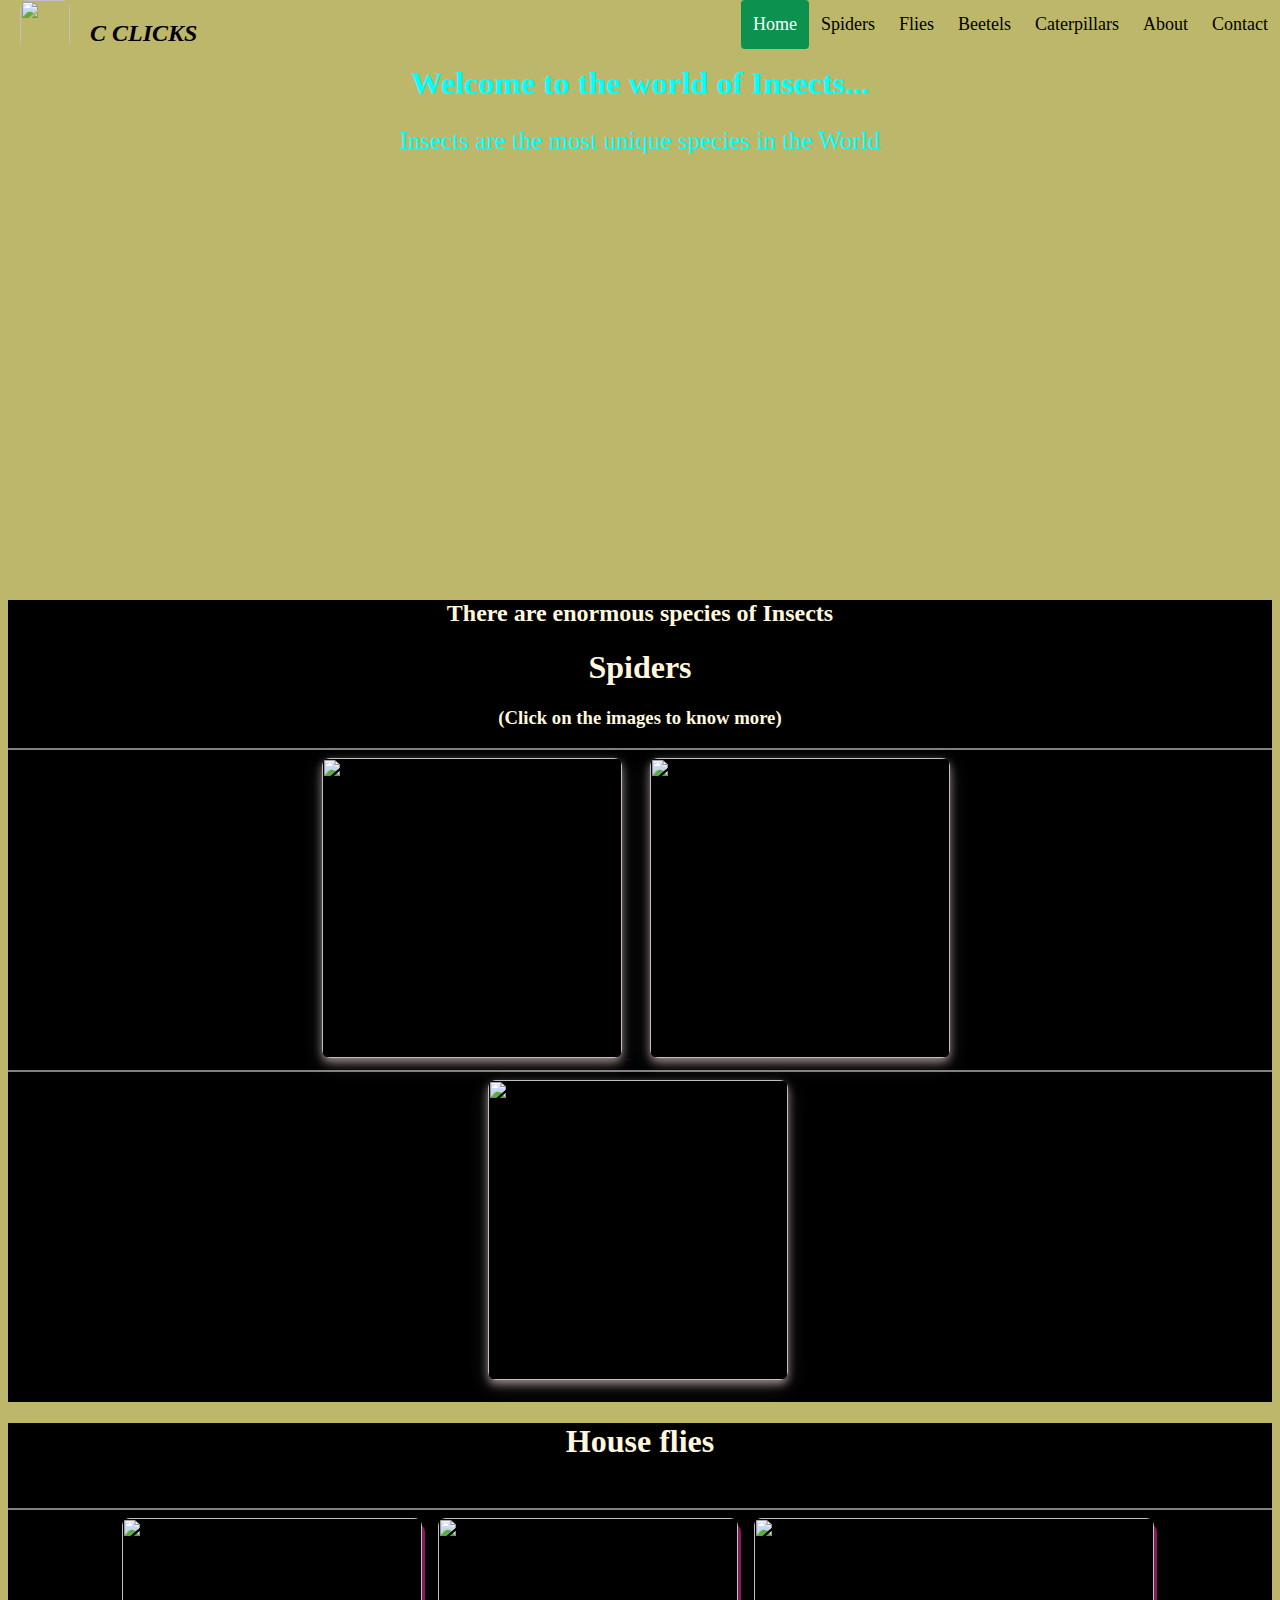
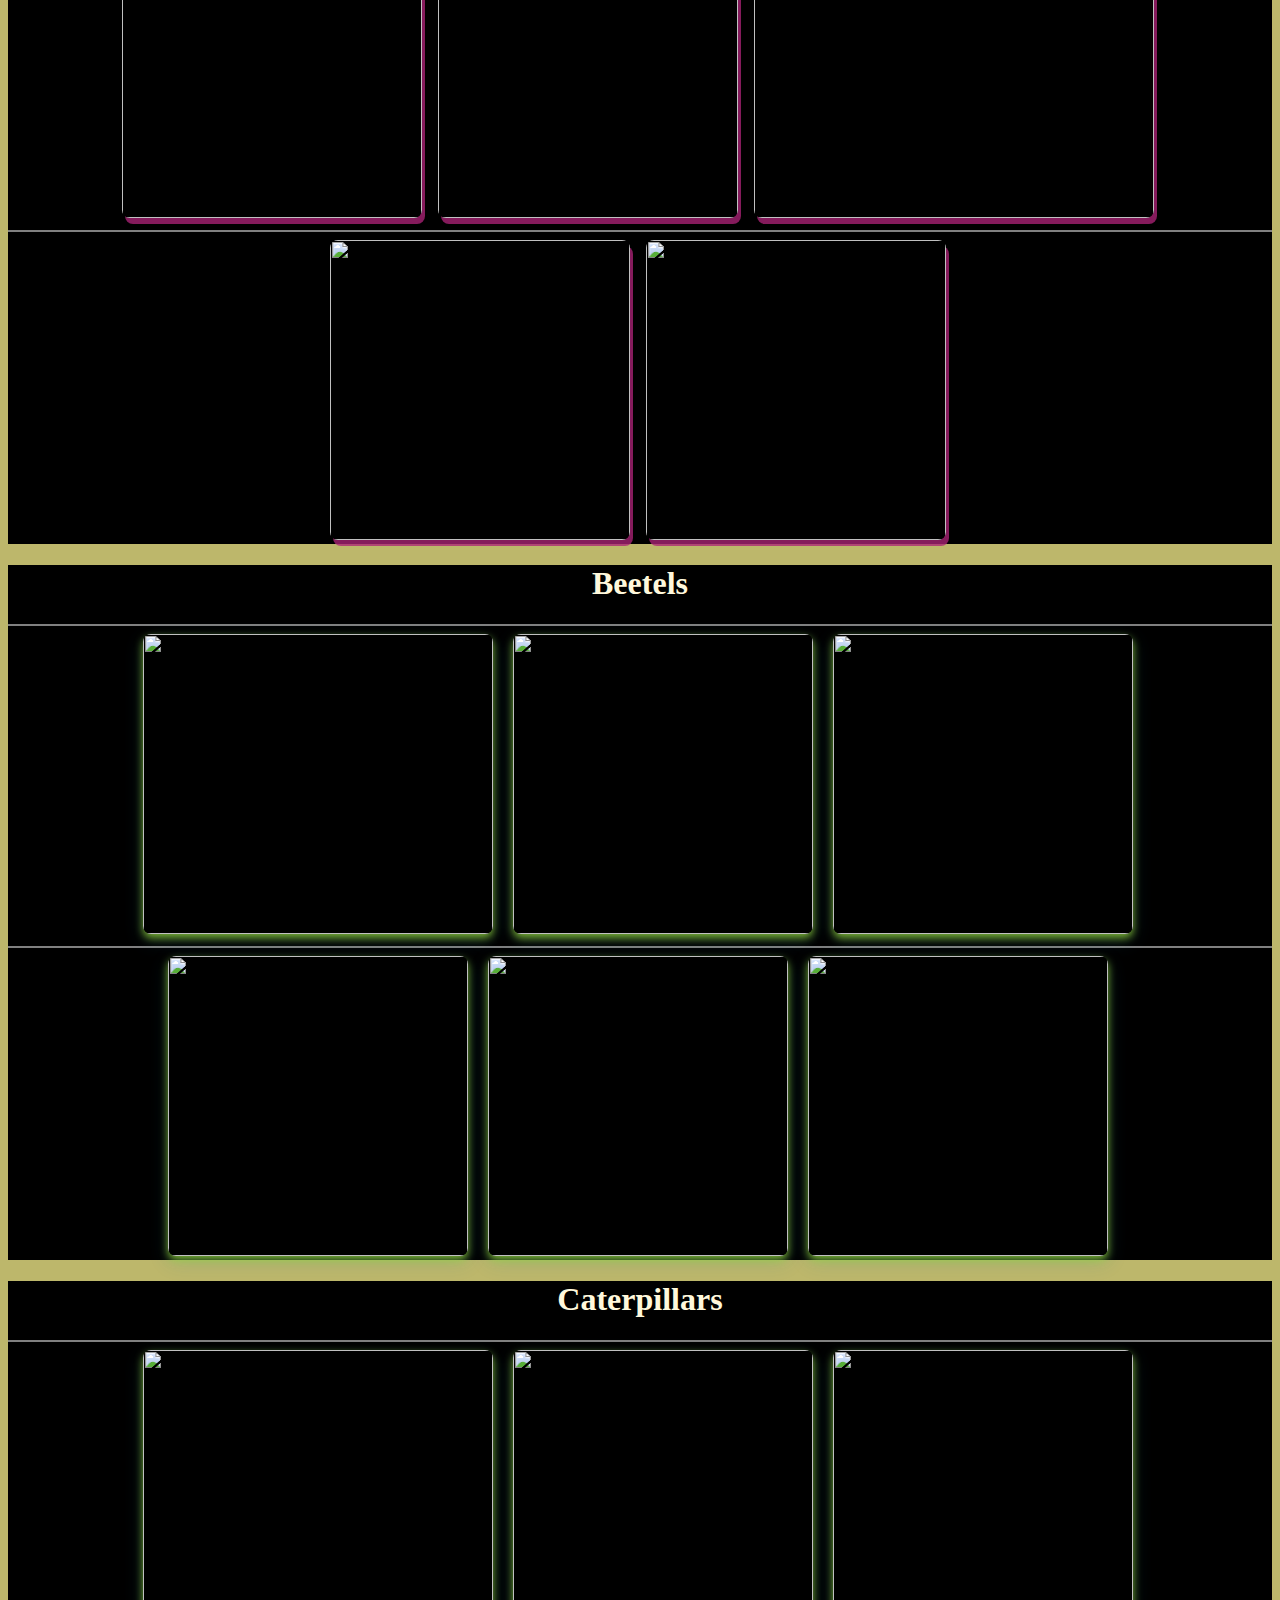
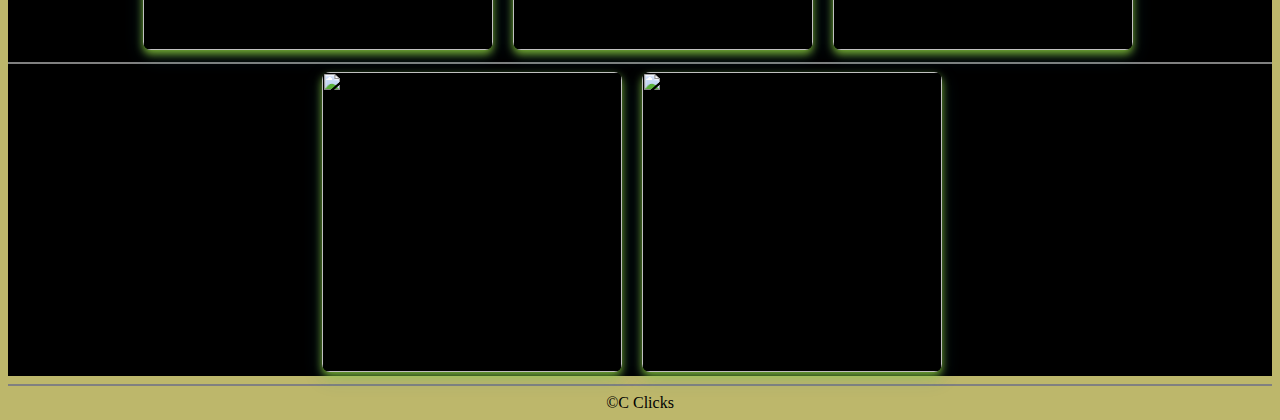
==== index.html @ 913a1bc4 "Create index.html" ====
<html>

<head>
    <title>
        Insectaa
    </title>
     <link rel="stylesheet" type="text/css" href="index.css">
</head>

<body>
    <div class="header">
        <img src="images/camera-solid.svg" height="50px" width="50px">
        <h2><i>C CLICKS</i></h2>
        <a href="Contact.html" target="_blank">Contact</a>
        <a href="About.html" target="_blank">About</a>
        <a href="#part5">Caterpillars</a>
        <a href="#part4">Beetels</a>
        <a href="#part3">Flies</a>
        <a href="#part2">Spiders</a>
        <a class="active">Home</a>
    </div>
    <br><br>
    <div class="top">
        <h1>Welcome to the world of Insects...</h1>
        <p>
            Insects are the most unique species in the World<br>
            <br><br><br><br><br><br><br><br><br><br><br><br><br><br><br>
        </p>
    </div>
    <div class="part2" id="part2">
        <h2>There are enormous species of Insects</h2>
        <h1>Spiders</h1>
        <h3>(Click on the images to know more)</h3>
        <hr>
        <a href="https://en.wikipedia.org/wiki/Black_house_spider"><img src="insecta/20200906_142900.jpg" width="300px"
                height="300px">&nbsp;&nbsp;</a>&nbsp;&nbsp;&nbsp;&nbsp;
        <img src="insecta/20200906_143006.jpg" width="300px" height="300px">&nbsp;&nbsp;
        <hr>
        <img src="insecta/20210808_092916_resized.jpg" width="300px" height="300px">&nbsp;
        <br><br>
    </div>
    <div class="part3" id="part3">
        <h1>House flies</h1><br>
        <hr>
        <img src="insecta/IMG-20200811-WA0043.jpg" width="300px" height="300px">&nbsp;&nbsp;&nbsp;
        <img src="insecta/IMG-20200812-WA0018.jpg" width="300px" height="300px">&nbsp;&nbsp;&nbsp;
        <img src="insecta/IMG_20210822_152757.jpg" width="400px" height="300px">&nbsp;
        <hr>
        <img src="insecta/IMG-20200826-WA0042.jpg" width="300px" height="300px">&nbsp;&nbsp;&nbsp;
        <img src="insecta/IMG-20200907-WA0010.jpg" width="300px" height="300px">&nbsp;


    </div>
    <div class="part4" id="part4">
        <h1>Beetels</h1>
        <hr>
        <img src="insecta/20211009_172209.jpg" width="350px" height="300px">&nbsp;&nbsp;&nbsp;&nbsp;
        <img src="insecta/20210906_083358.jpg" width="300px" height="300px">&nbsp;&nbsp;&nbsp;&nbsp;
        <img src="insecta/20210606_230746.jpg" width="300px" height="300px">&nbsp;
        <hr>
        <img src="insecta/20210606_230119.jpg" width="300px" height="300px">&nbsp;&nbsp;&nbsp;&nbsp;
        <img src="insecta/20201119_110606.jpg" width="300px" height="300px">&nbsp;&nbsp;&nbsp;&nbsp;
        <img src="insecta/IMG-20200905-WA0121.jpg" width="300px" height="300px">&nbsp;
    </div>
    </div>
    <div class="part5" id="part5">
        <h1>Caterpillars</h1>
        <hr>
        <img src="insecta/20200908_211403.jpg" width="350px" height="300px">&nbsp;&nbsp;&nbsp;&nbsp;
        <img src="insecta/20200921_215337.jpg" width="300px" height="300px">&nbsp;&nbsp;&nbsp;&nbsp;
        <img src="insecta/20201202_081031.jpg" width="300px" height="300px">&nbsp;
        <hr>
        <img src="insecta/20210902_071200.jpg" width="300px" height="300px">&nbsp;&nbsp;&nbsp;&nbsp;
        <img src="insecta/20210809_074008.jpg" width="300px" height="300px">&nbsp;&nbsp;&nbsp;&nbsp;
    </div>
<hr>
&copy;C Clicks
</body>

</html>
---- index.css ----
.top {
            background-image: url(images/nature-backgrounds.jpg);
            background-repeat: no-repeat;
            background-size: 100%;
            color: aqua;
            animation-name: example;
            animation-duration: 8s;
        }

        html {
            scroll-behavior: smooth;
        }

        @keyframes example {
            from {
                opacity: 0.4;
            }

            to {
                opacity: 1.0;
            }
        }

        .part3,
        .part4,
        .part2,
        .part5 {
            background-color: black;
            color: cornsilk;
            margin-top: 0%;
        }

        .part4 img {
            transition: height 1s, width 1s;
            box-shadow: 0 4px 8px 0 rgba(149, 218, 60, 0.8), 0 6px 20px 0 rgba(30, 127, 172, 0.19);
        }

        .part2 img {
            box-shadow: 0 4px 8px 0 rgba(184, 160, 160, 0.8), 0 6px 20px 0 rgba(219, 210, 210, 0.19);
            transition: height 1s, width 1s;
        }

        .part3 img {
            transition: height 1s, width 1s;
            box-shadow: 3px 6px rgba(172, 35, 119, 0.774);
        }

        .part5 img {
            transition: height 1s, width 1s;
            box-shadow: 0 4px 8px 0 rgba(149, 218, 60, 0.8), 0 6px 20px 0 rgba(30, 127, 172, 0.19);
        }

        .part2 img:hover {
            width: 400px;
            height: 400px;
        }

        .part3 img:hover {
            width: 400px;
            height: 400px;
        }

        .part4 img:hover {
            width: 400px;
            height: 400px;
        }

        .part5 img:hover {
            width: 300px;
            height: 400px;
        }

        body {
            text-align: center;
            background-color: darkkhaki;
        }

        p {
            font-size: 25px;
        }

        .header {
            overflow: hidden;
            background-color:darkkhaki;
            position: fixed;
            top: 0;
            left: 0;
            width: 100%;
        }

        hr {
            border-style: double;
        }

        .header a {
            float: right;
            color: black;
            text-align: center;
            padding: 12px;
            text-decoration: none;
            font-size: 18px;
            line-height: 25px;
            border-radius: 4px;
        }

        .header a:hover {
            background-color: cadetblue;
            color: black;
        }

        .header a.active {
            background-color: rgb(12, 145, 78);
            color: white;
        }

        .header img {
            float: left;
            position: absolute;
            left: 20px;
        }

        .header h2 {
            float: left;
            position: absolute;
            left: 90px;
            top: 0px;
        }

        img {
            border-radius: 8px;
        }
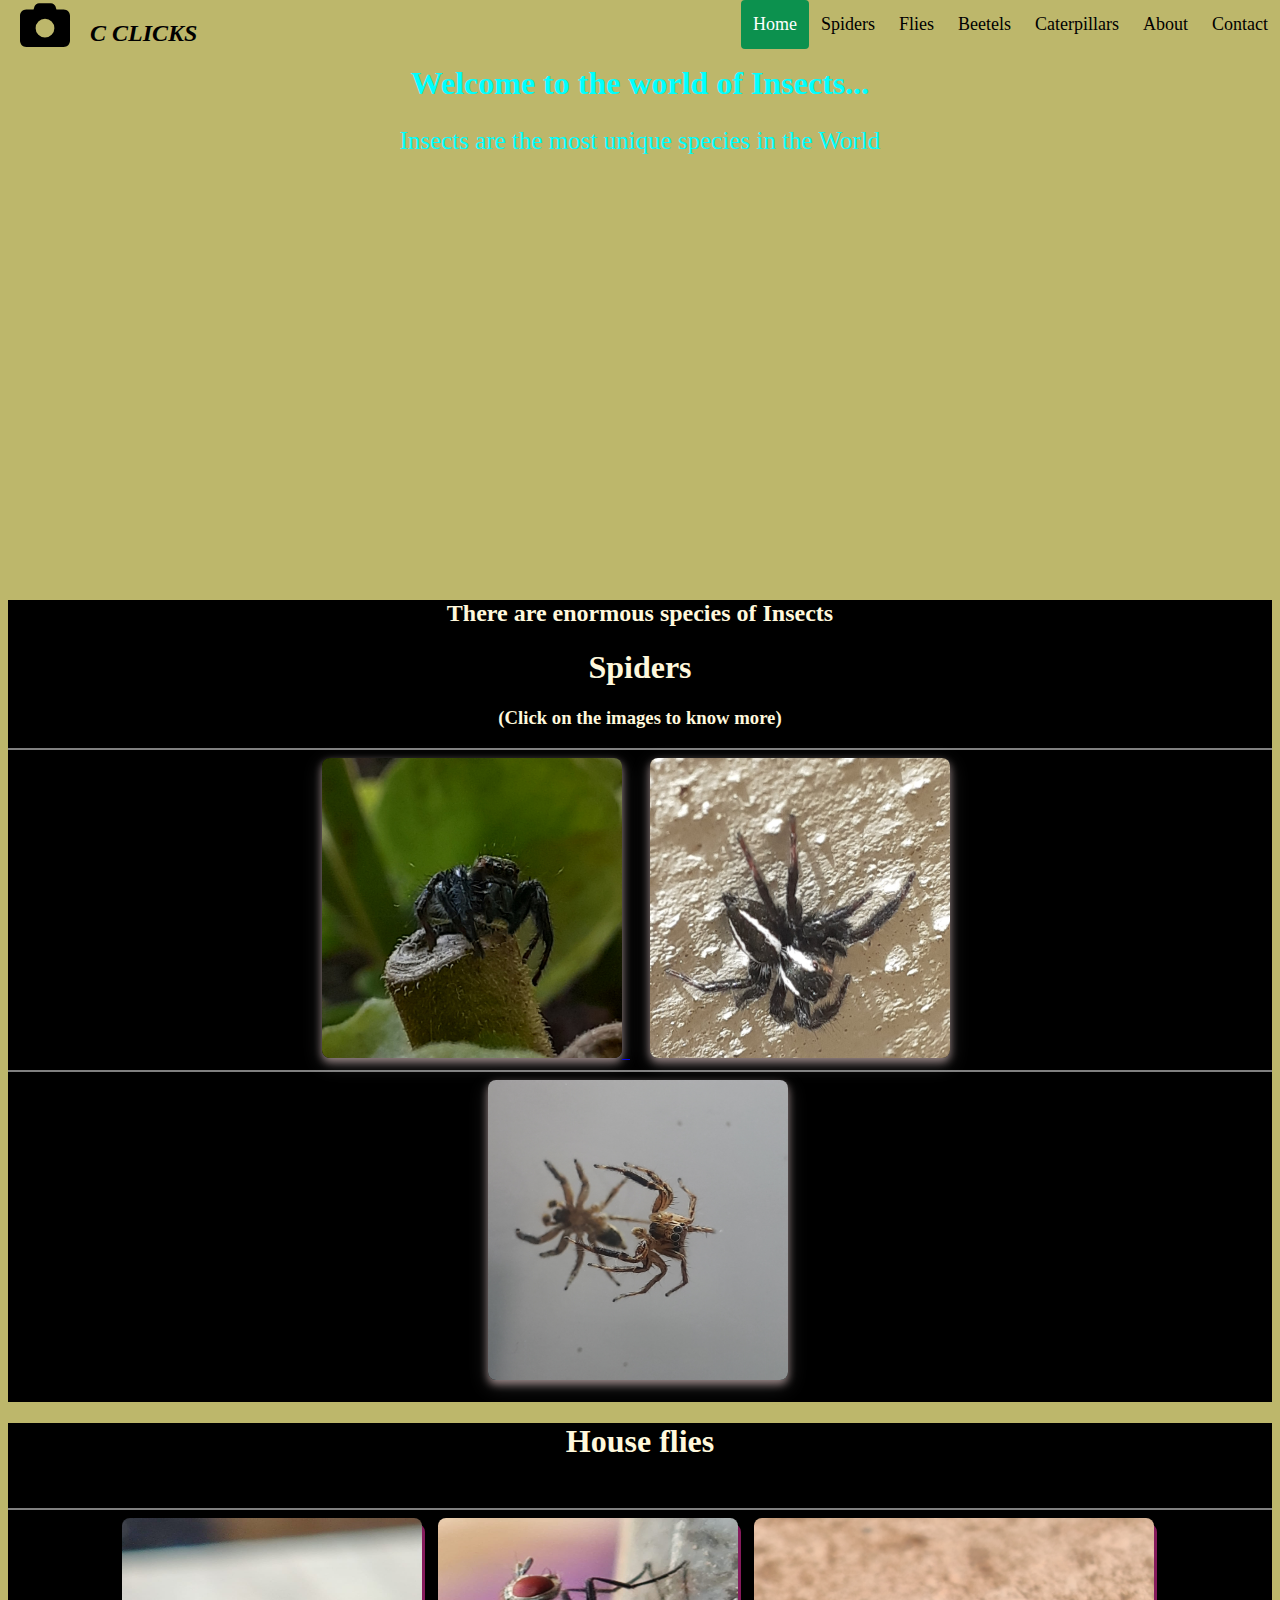
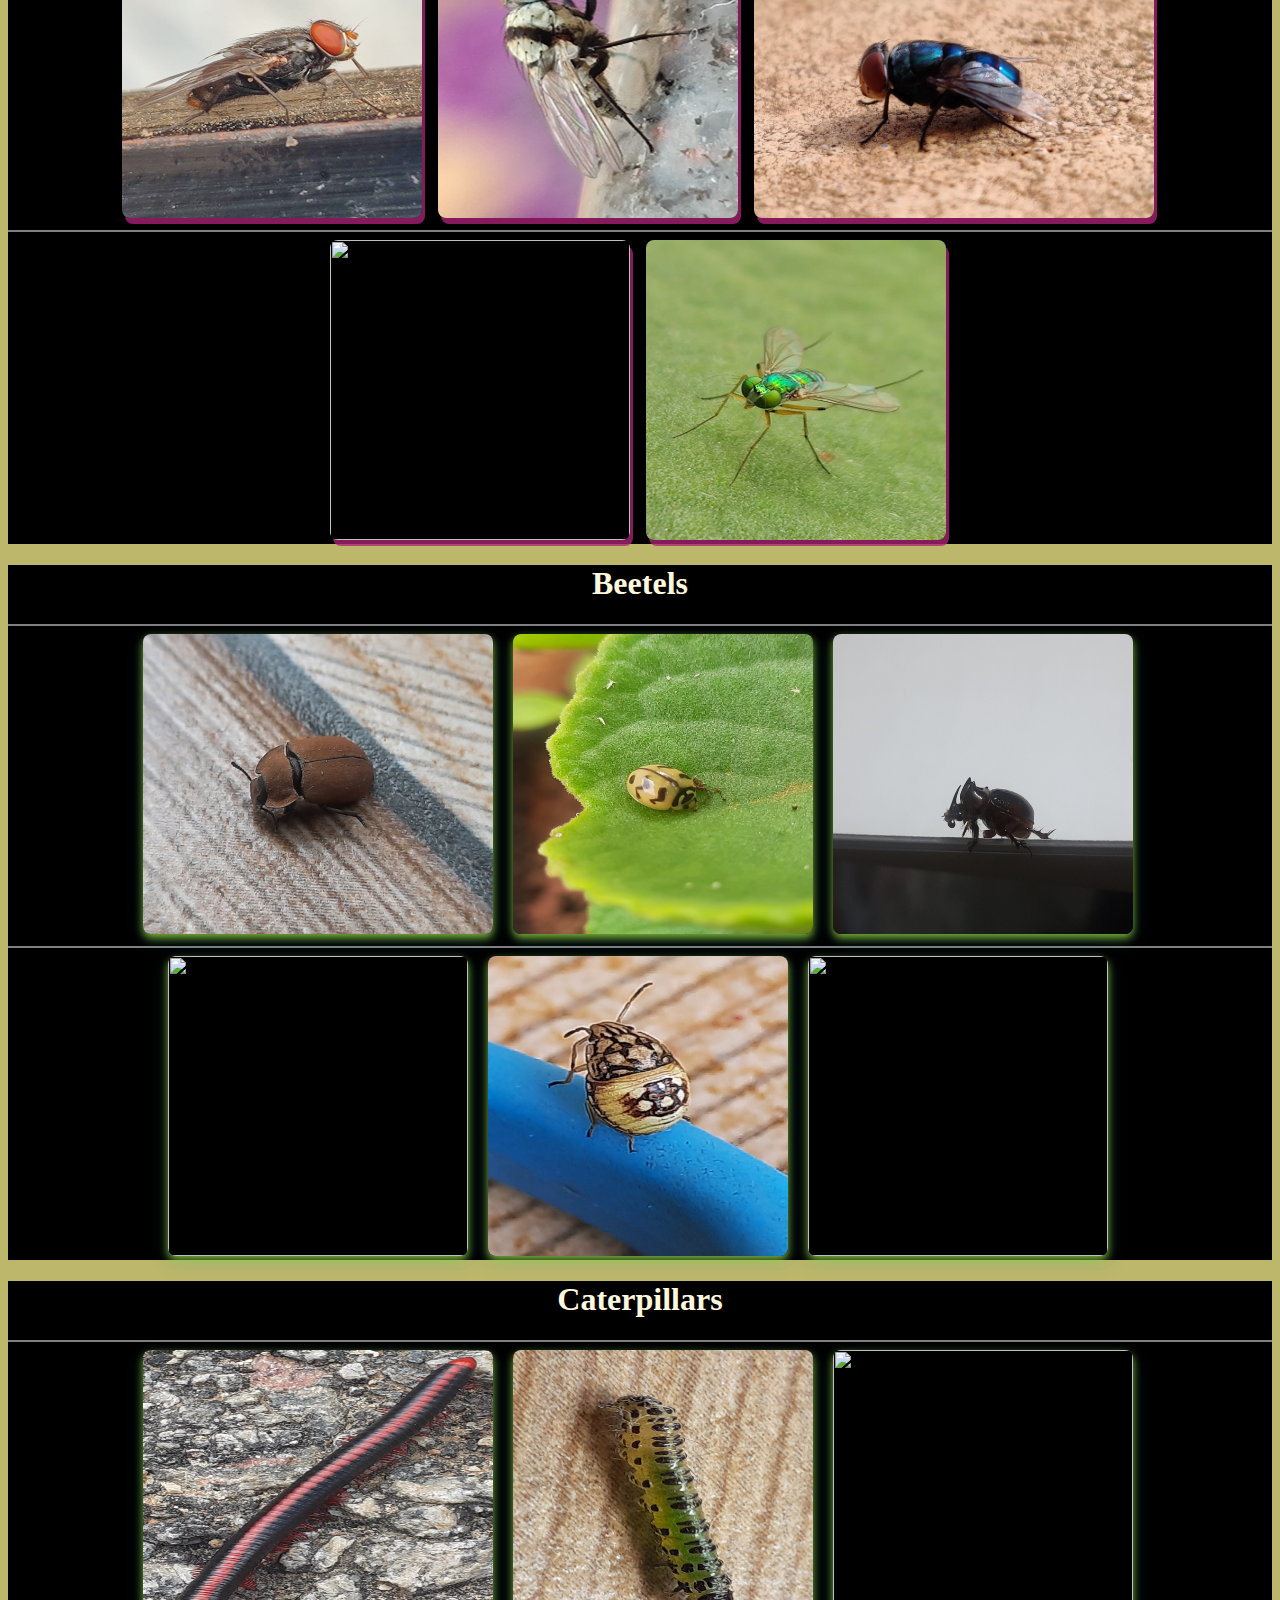
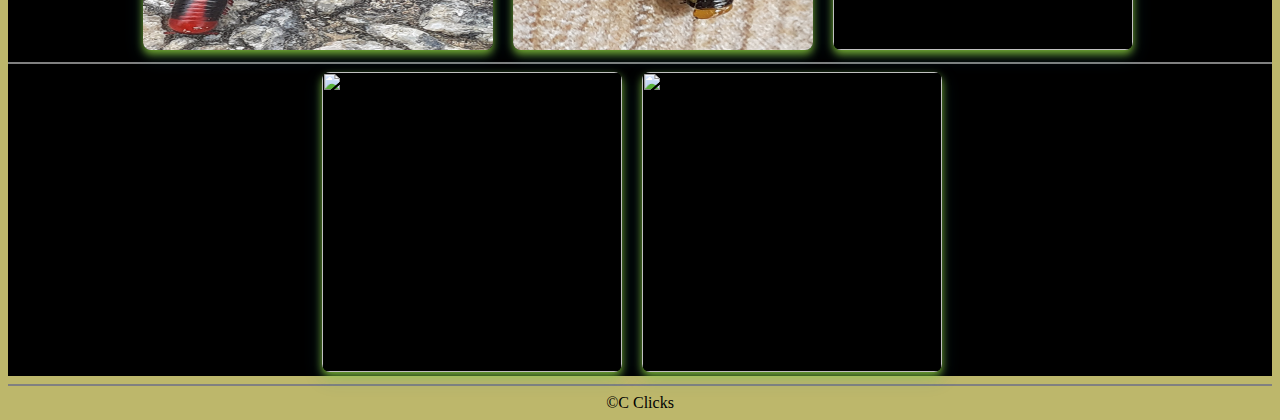
==== commit f8319f28: "Update index.html" ====
--- a/index.html
+++ b/index.html
@@ -9,7 +9,7 @@
 
 <body>
     <div class="header">
-        <img src="images/camera-solid.svg" height="50px" width="50px">
+        <img src="camera-solid.svg" height="50px" width="50px">
         <h2><i>C CLICKS</i></h2>
         <a href="Contact.html" target="_blank">Contact</a>
         <a href="About.html" target="_blank">About</a>
@@ -32,46 +32,46 @@
         <h1>Spiders</h1>
         <h3>(Click on the images to know more)</h3>
         <hr>
-        <a href="https://en.wikipedia.org/wiki/Black_house_spider"><img src="insecta/20200906_142900.jpg" width="300px"
+        <a href="https://en.wikipedia.org/wiki/Black_house_spider"><img src="20200906_142900.jpg" width="300px"
                 height="300px">&nbsp;&nbsp;</a>&nbsp;&nbsp;&nbsp;&nbsp;
-        <img src="insecta/20200906_143006.jpg" width="300px" height="300px">&nbsp;&nbsp;
+        <img src="20200906_143006.jpg" width="300px" height="300px">&nbsp;&nbsp;
         <hr>
-        <img src="insecta/20210808_092916_resized.jpg" width="300px" height="300px">&nbsp;
+        <img src="20210808_092916_resized.jpg" width="300px" height="300px">&nbsp;
         <br><br>
     </div>
     <div class="part3" id="part3">
         <h1>House flies</h1><br>
         <hr>
-        <img src="insecta/IMG-20200811-WA0043.jpg" width="300px" height="300px">&nbsp;&nbsp;&nbsp;
-        <img src="insecta/IMG-20200812-WA0018.jpg" width="300px" height="300px">&nbsp;&nbsp;&nbsp;
-        <img src="insecta/IMG_20210822_152757.jpg" width="400px" height="300px">&nbsp;
+        <img src=" IMG-20200811-WA0043.jpg" width="300px" height="300px">&nbsp;&nbsp;&nbsp;
+        <img src=" IMG-20200812-WA0018.jpg" width="300px" height="300px">&nbsp;&nbsp;&nbsp;
+        <img src=" IMG_20210822_152757.jpg" width="400px" height="300px">&nbsp;
         <hr>
-        <img src="insecta/IMG-20200826-WA0042.jpg" width="300px" height="300px">&nbsp;&nbsp;&nbsp;
-        <img src="insecta/IMG-20200907-WA0010.jpg" width="300px" height="300px">&nbsp;
+        <img src=" IMG-20200826-WA0042.jpg" width="300px" height="300px">&nbsp;&nbsp;&nbsp;
+        <img src=" IMG-20200907-WA0010.jpg" width="300px" height="300px">&nbsp;
 
 
     </div>
     <div class="part4" id="part4">
         <h1>Beetels</h1>
         <hr>
-        <img src="insecta/20211009_172209.jpg" width="350px" height="300px">&nbsp;&nbsp;&nbsp;&nbsp;
-        <img src="insecta/20210906_083358.jpg" width="300px" height="300px">&nbsp;&nbsp;&nbsp;&nbsp;
-        <img src="insecta/20210606_230746.jpg" width="300px" height="300px">&nbsp;
+        <img src=" 20211009_172209.jpg" width="350px" height="300px">&nbsp;&nbsp;&nbsp;&nbsp;
+        <img src=" 20210906_083358.jpg" width="300px" height="300px">&nbsp;&nbsp;&nbsp;&nbsp;
+        <img src=" 20210606_230746.jpg" width="300px" height="300px">&nbsp;
         <hr>
-        <img src="insecta/20210606_230119.jpg" width="300px" height="300px">&nbsp;&nbsp;&nbsp;&nbsp;
-        <img src="insecta/20201119_110606.jpg" width="300px" height="300px">&nbsp;&nbsp;&nbsp;&nbsp;
-        <img src="insecta/IMG-20200905-WA0121.jpg" width="300px" height="300px">&nbsp;
+        <img src=" 20210606_230119.jpg" width="300px" height="300px">&nbsp;&nbsp;&nbsp;&nbsp;
+        <img src="20201119_110606.jpg" width="300px" height="300px">&nbsp;&nbsp;&nbsp;&nbsp;
+        <img src=" IMG-20200905-WA0121.jpg" width="300px" height="300px">&nbsp;
     </div>
     </div>
     <div class="part5" id="part5">
         <h1>Caterpillars</h1>
         <hr>
-        <img src="insecta/20200908_211403.jpg" width="350px" height="300px">&nbsp;&nbsp;&nbsp;&nbsp;
-        <img src="insecta/20200921_215337.jpg" width="300px" height="300px">&nbsp;&nbsp;&nbsp;&nbsp;
-        <img src="insecta/20201202_081031.jpg" width="300px" height="300px">&nbsp;
+        <img src=" 20200908_211403.jpg" width="350px" height="300px">&nbsp;&nbsp;&nbsp;&nbsp;
+        <img src=" 20200921_215337.jpg" width="300px" height="300px">&nbsp;&nbsp;&nbsp;&nbsp;
+        <img src=" 20201202_081031.jpg" width="300px" height="300px">&nbsp;
         <hr>
-        <img src="insecta/20210902_071200.jpg" width="300px" height="300px">&nbsp;&nbsp;&nbsp;&nbsp;
-        <img src="insecta/20210809_074008.jpg" width="300px" height="300px">&nbsp;&nbsp;&nbsp;&nbsp;
+        <img src=" 20210902_071200.jpg" width="300px" height="300px">&nbsp;&nbsp;&nbsp;&nbsp;
+        <img src=" 20210809_074008.jpg" width="300px" height="300px">&nbsp;&nbsp;&nbsp;&nbsp;
     </div>
 <hr>
 &copy;C Clicks
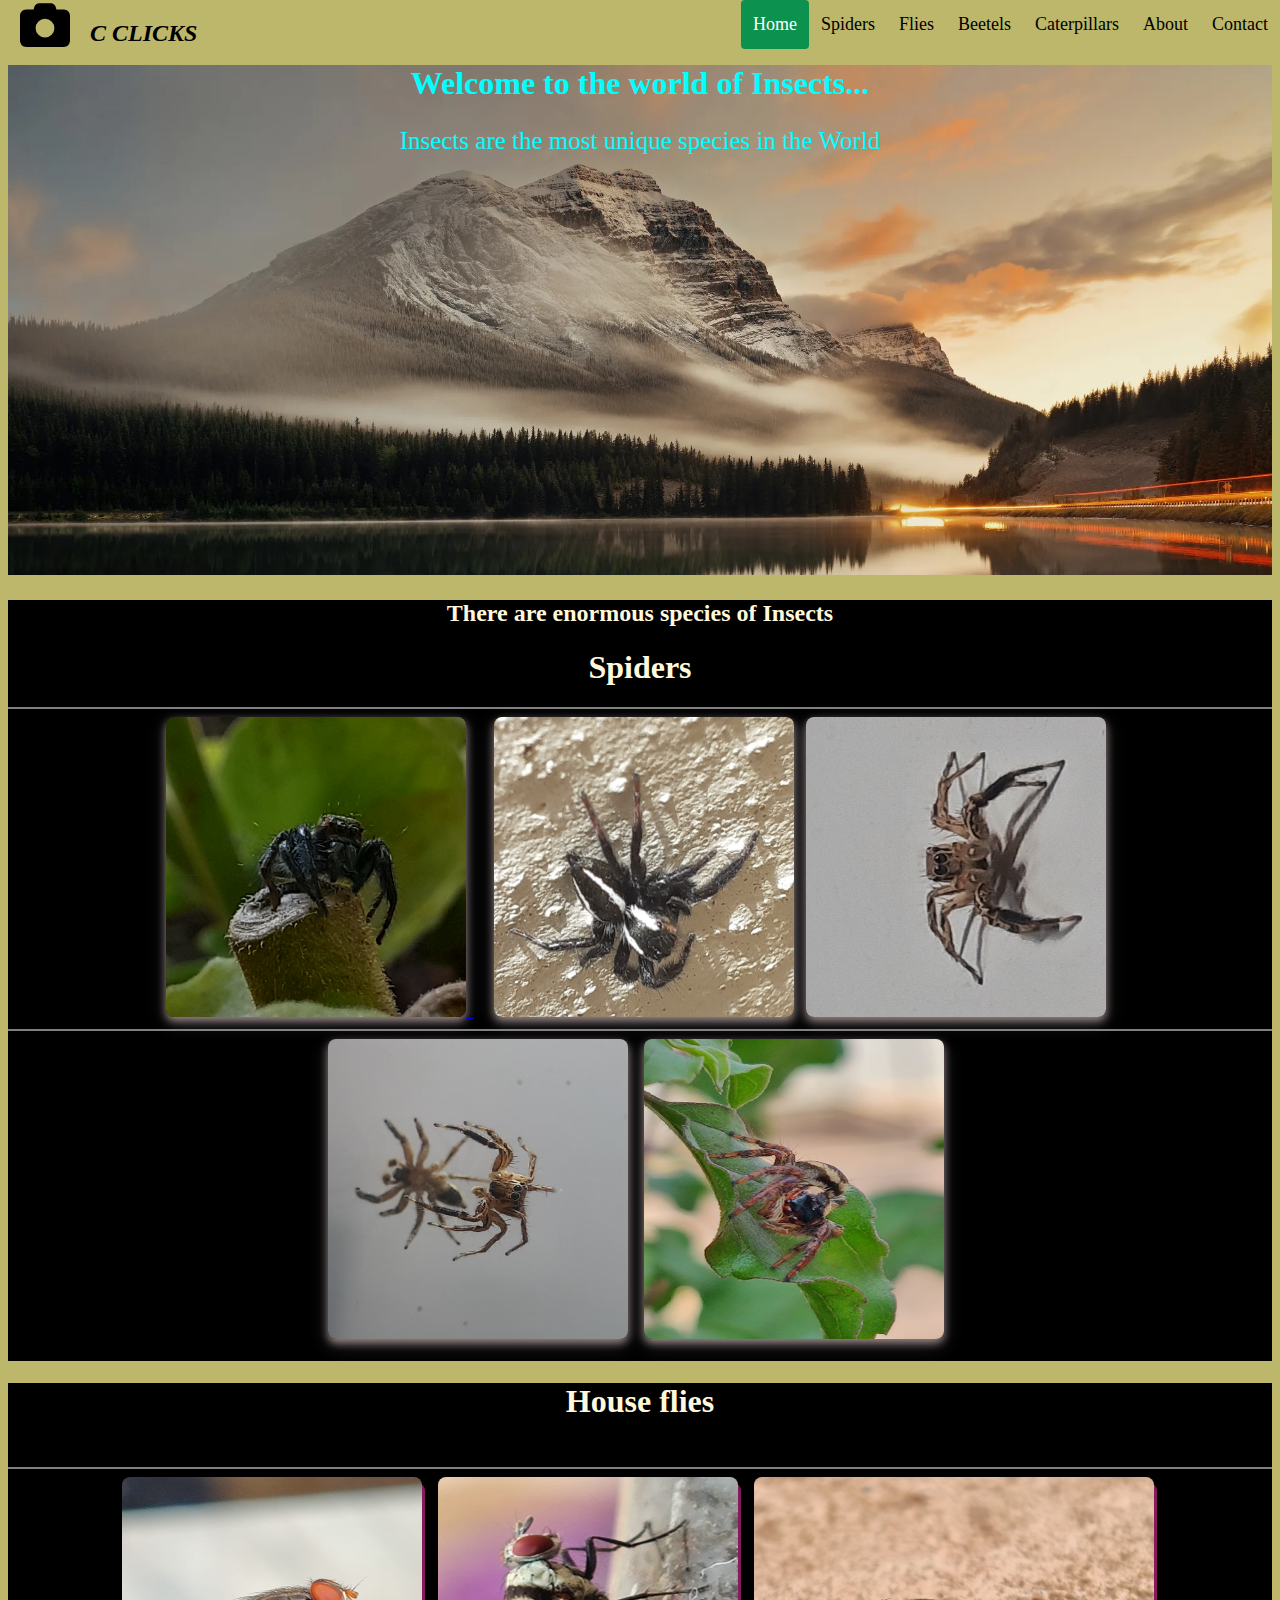
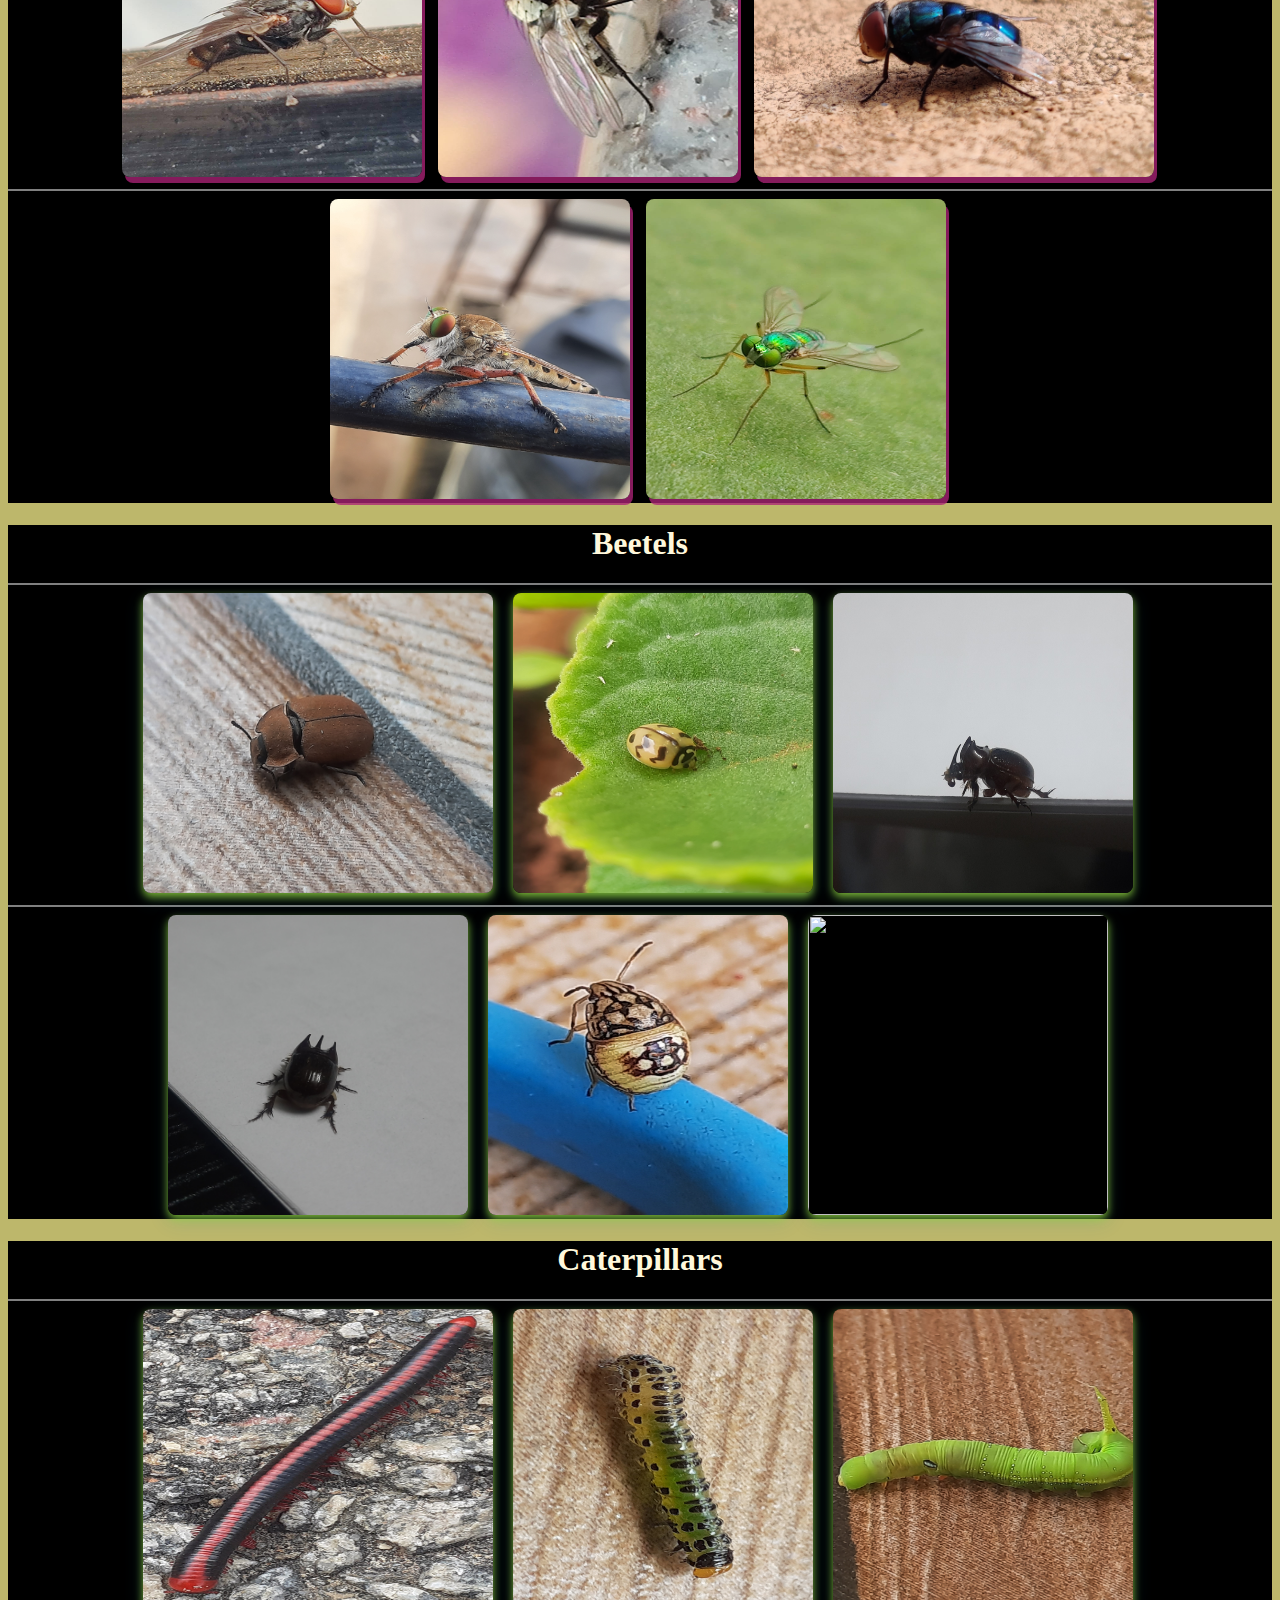
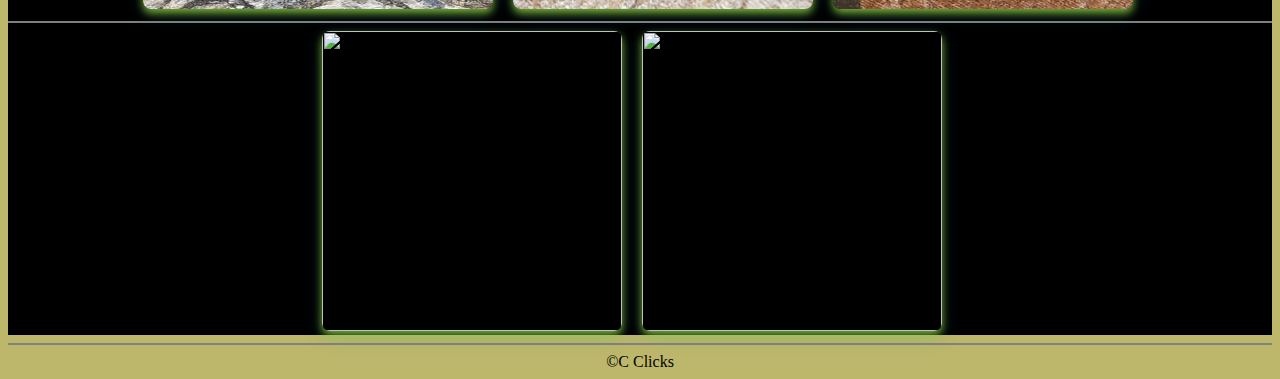
==== commit 93f7cadf: "Update index.html" ====
--- a/index.html
+++ b/index.html
@@ -30,13 +30,14 @@
     <div class="part2" id="part2">
         <h2>There are enormous species of Insects</h2>
         <h1>Spiders</h1>
-        <h3>(Click on the images to know more)</h3>
         <hr>
         <a href="https://en.wikipedia.org/wiki/Black_house_spider"><img src="20200906_142900.jpg" width="300px"
                 height="300px">&nbsp;&nbsp;</a>&nbsp;&nbsp;&nbsp;&nbsp;
         <img src="20200906_143006.jpg" width="300px" height="300px">&nbsp;&nbsp;
+        <img src="20210124_124237.jpg" width="300px" height="300px">&nbsp;&nbsp;
         <hr>
-        <img src="20210808_092916_resized.jpg" width="300px" height="300px">&nbsp;
+        <img src="20210808_092916_resized.jpg" width="300px" height="300px">&nbsp;&nbsp;&nbsp;
+        <img src="IMG-20200930-WA0033.jpg" width="300px" height="300px">&nbsp;&nbsp;
         <br><br>
     </div>
     <div class="part3" id="part3">
@@ -46,7 +47,7 @@
         <img src=" IMG-20200812-WA0018.jpg" width="300px" height="300px">&nbsp;&nbsp;&nbsp;
         <img src=" IMG_20210822_152757.jpg" width="400px" height="300px">&nbsp;
         <hr>
-        <img src=" IMG-20200826-WA0042.jpg" width="300px" height="300px">&nbsp;&nbsp;&nbsp;
+        <img src=" 20210427_085839.jpg" width="300px" height="300px">&nbsp;&nbsp;&nbsp;
         <img src=" IMG-20200907-WA0010.jpg" width="300px" height="300px">&nbsp;
 
 
@@ -60,7 +61,7 @@
         <hr>
         <img src=" 20210606_230119.jpg" width="300px" height="300px">&nbsp;&nbsp;&nbsp;&nbsp;
         <img src="20201119_110606.jpg" width="300px" height="300px">&nbsp;&nbsp;&nbsp;&nbsp;
-        <img src=" IMG-20200905-WA0121.jpg" width="300px" height="300px">&nbsp;
+        <img src=" 20201104_111452.jpg" width="300px" height="300px">&nbsp;
     </div>
     </div>
     <div class="part5" id="part5">
--- a/index.css
+++ b/index.css
@@ -1,5 +1,5 @@
  .top {
-            background-image: url(images/nature-backgrounds.jpg);
+            background-image: url(nature-backgrounds.jpg);
             background-repeat: no-repeat;
             background-size: 100%;
             color: aqua;
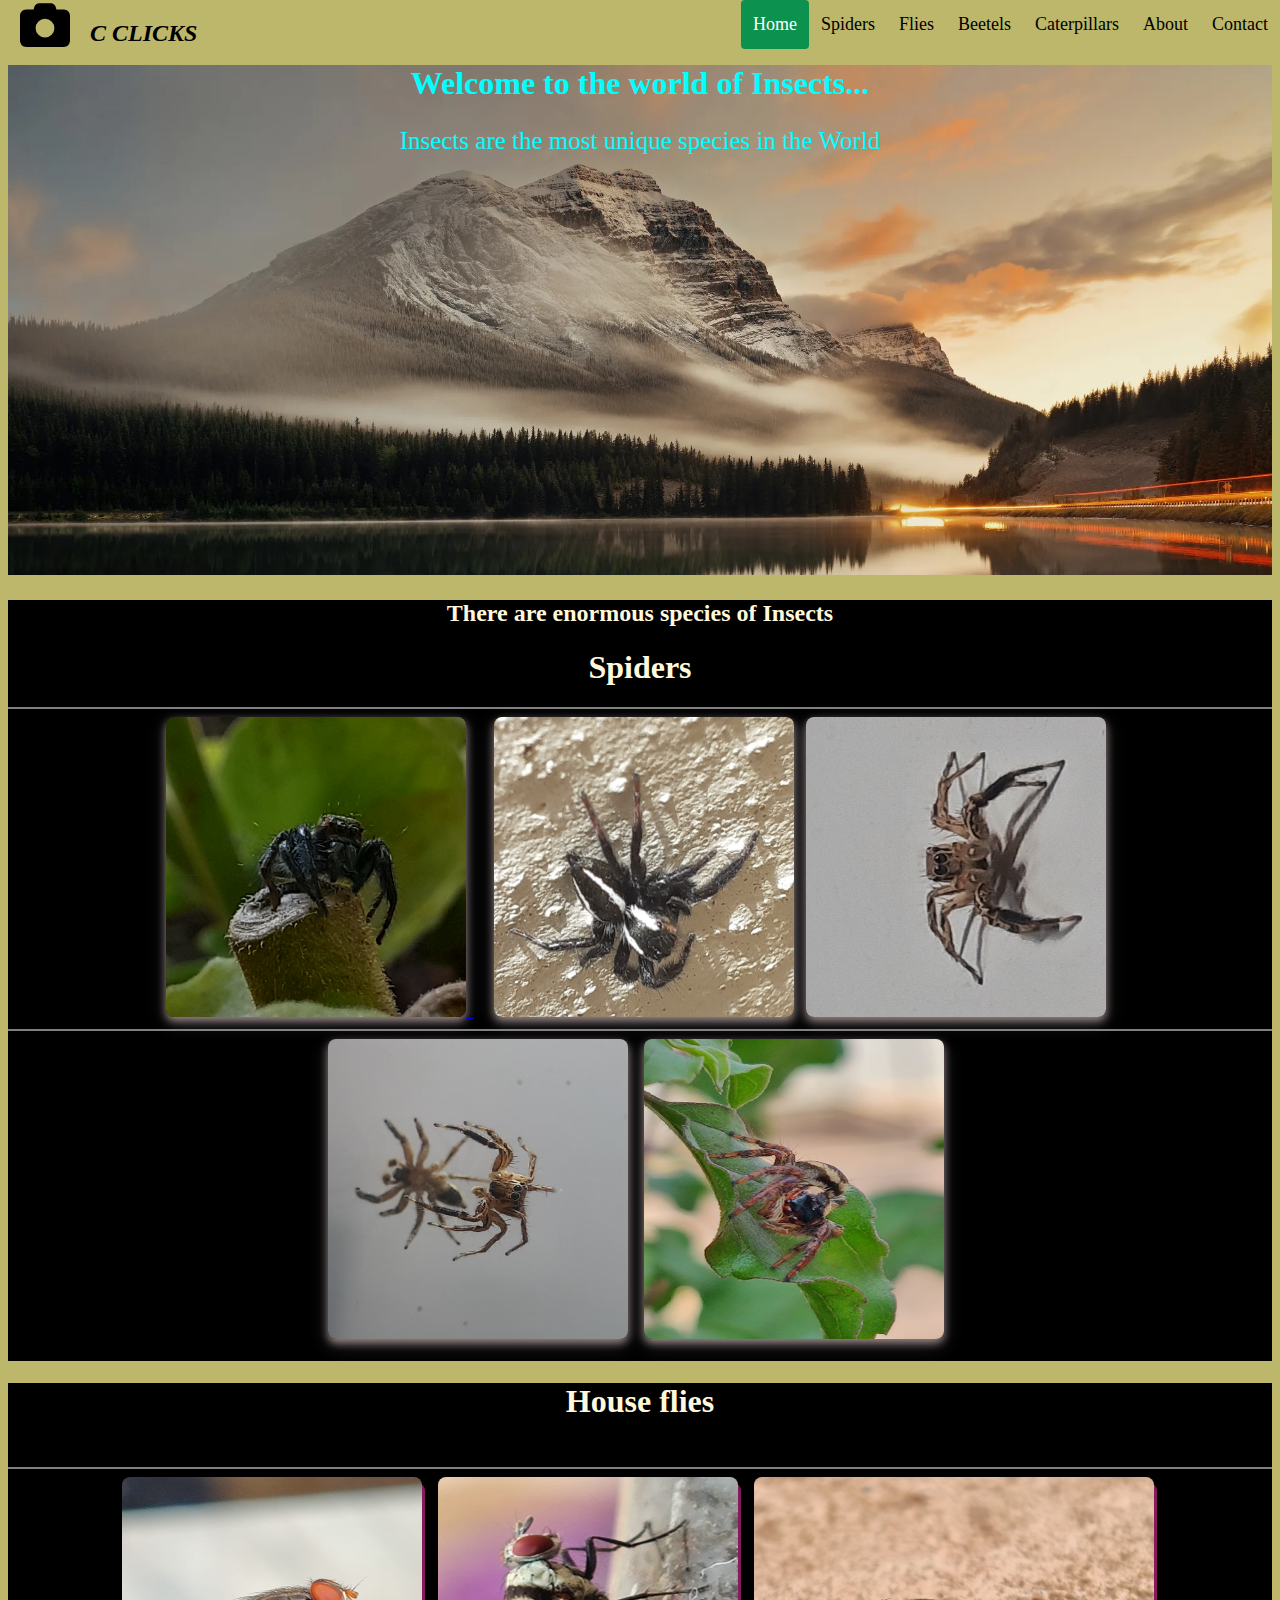
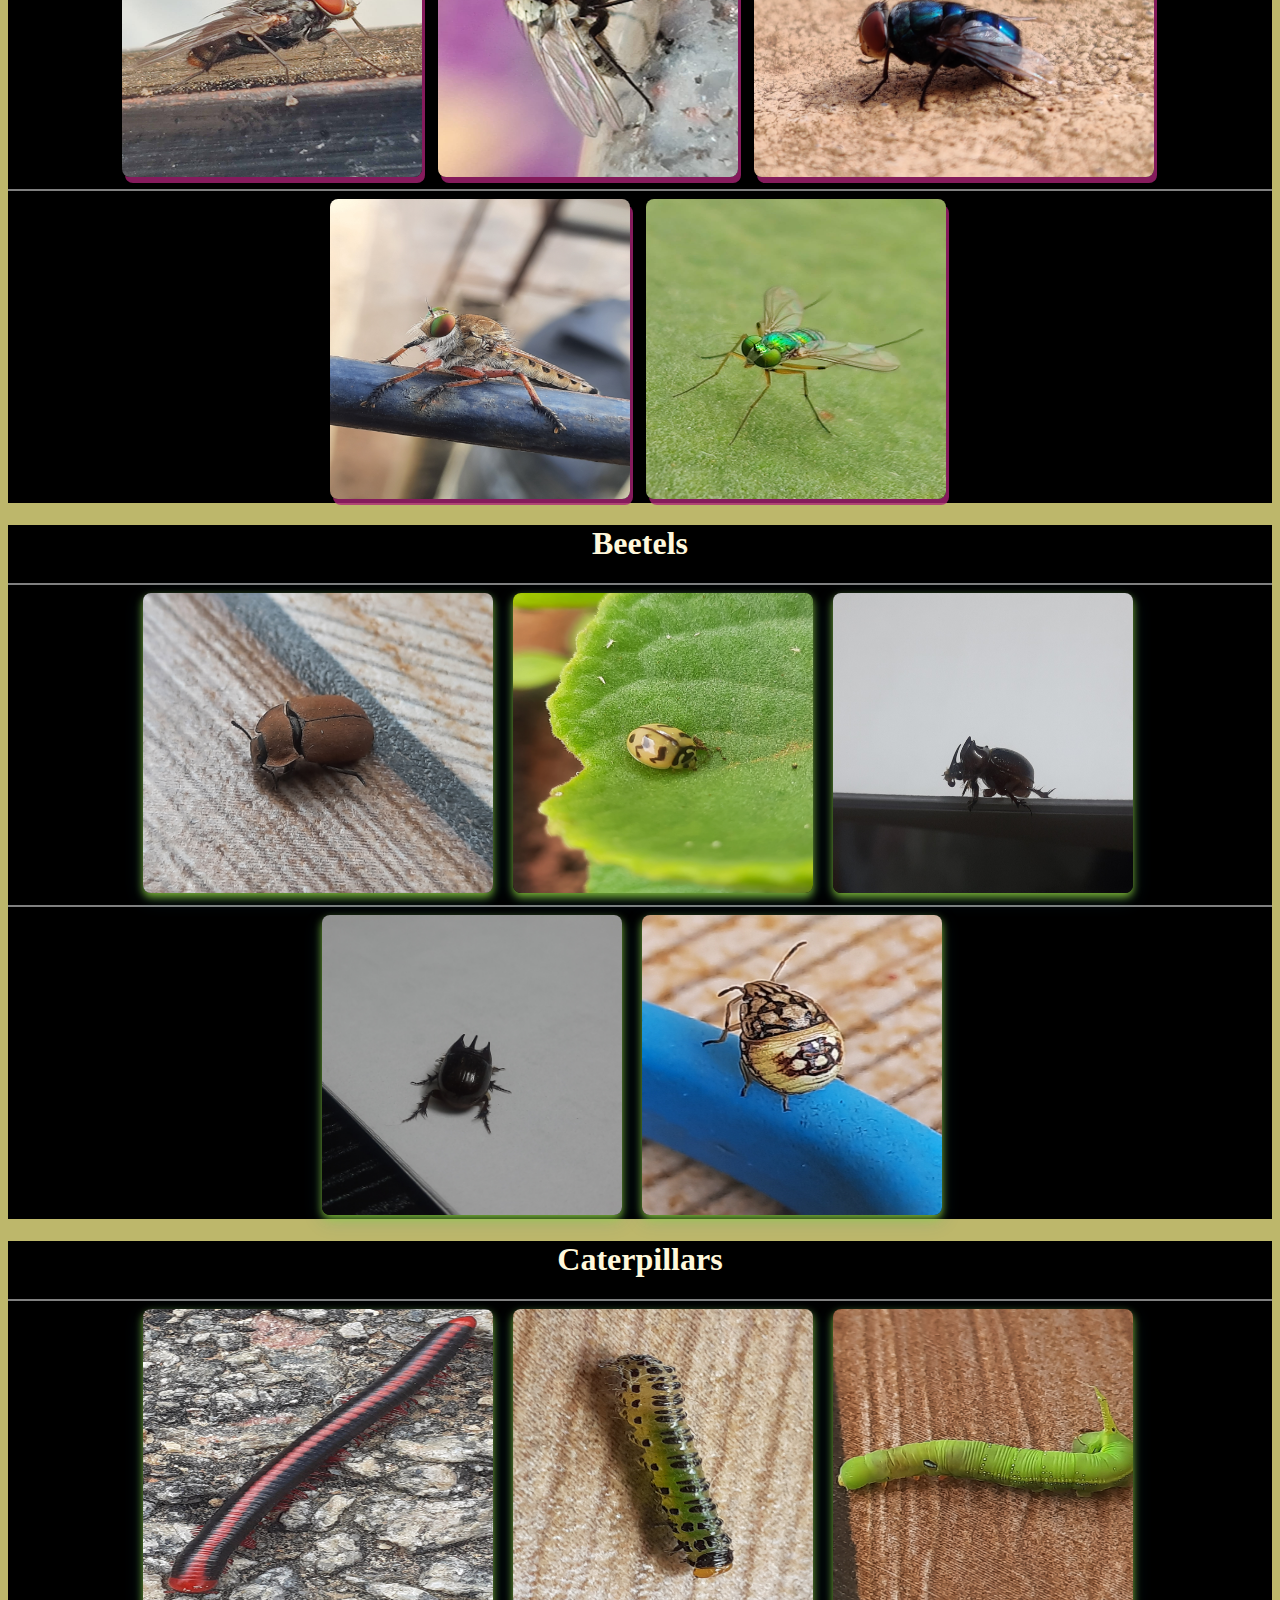
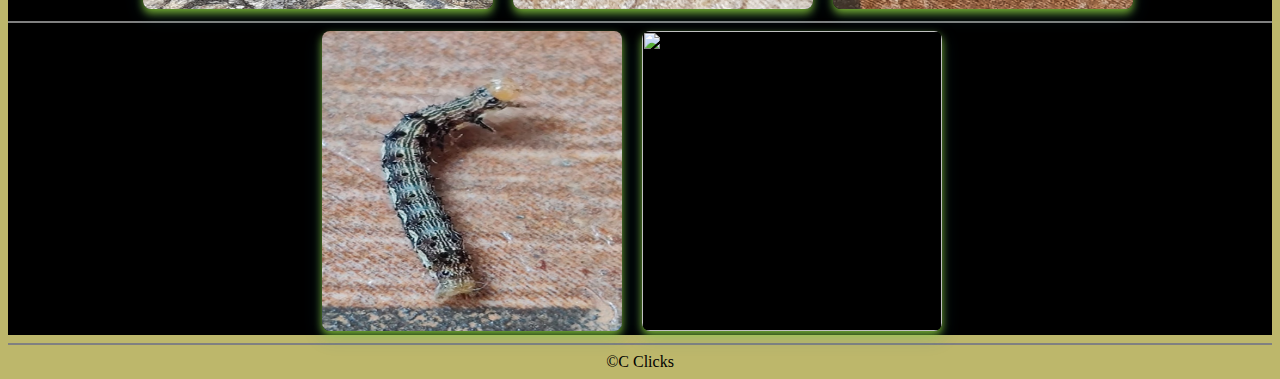
==== commit ddc7d5d8: "Update index.html" ====
--- a/index.html
+++ b/index.html
@@ -61,8 +61,6 @@
         <hr>
         <img src=" 20210606_230119.jpg" width="300px" height="300px">&nbsp;&nbsp;&nbsp;&nbsp;
         <img src="20201119_110606.jpg" width="300px" height="300px">&nbsp;&nbsp;&nbsp;&nbsp;
-        <img src=" 20201104_111452.jpg" width="300px" height="300px">&nbsp;
-    </div>
     </div>
     <div class="part5" id="part5">
         <h1>Caterpillars</h1>
@@ -71,8 +69,8 @@
         <img src=" 20200921_215337.jpg" width="300px" height="300px">&nbsp;&nbsp;&nbsp;&nbsp;
         <img src=" 20201202_081031.jpg" width="300px" height="300px">&nbsp;
         <hr>
-        <img src=" 20210902_071200.jpg" width="300px" height="300px">&nbsp;&nbsp;&nbsp;&nbsp;
-        <img src=" 20210809_074008.jpg" width="300px" height="300px">&nbsp;&nbsp;&nbsp;&nbsp;
+        <img src="20200926_120029.jpg" width="300px" height="300px">&nbsp;&nbsp;&nbsp;&nbsp;
+        <img src="20210201-WA0000.jpg" width="300px" height="300px">&nbsp;&nbsp;&nbsp;&nbsp;
     </div>
 <hr>
 &copy;C Clicks
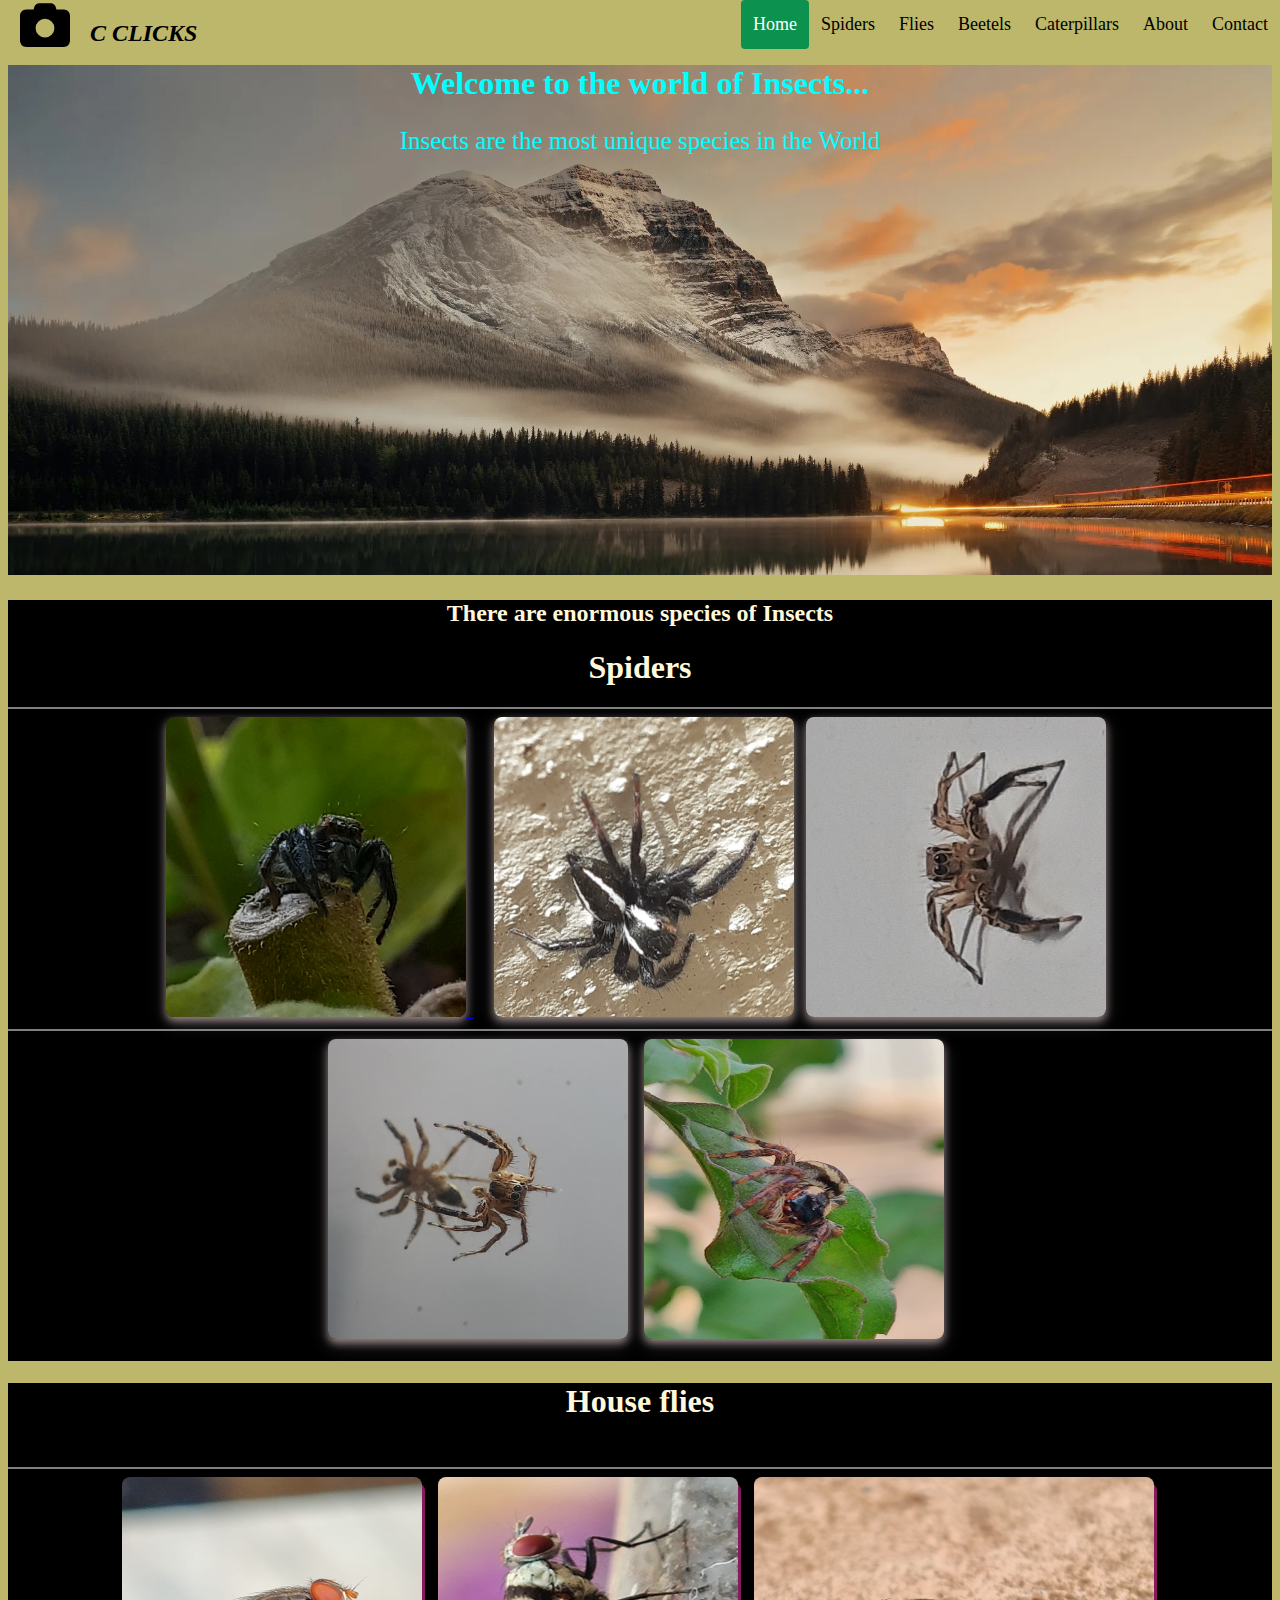
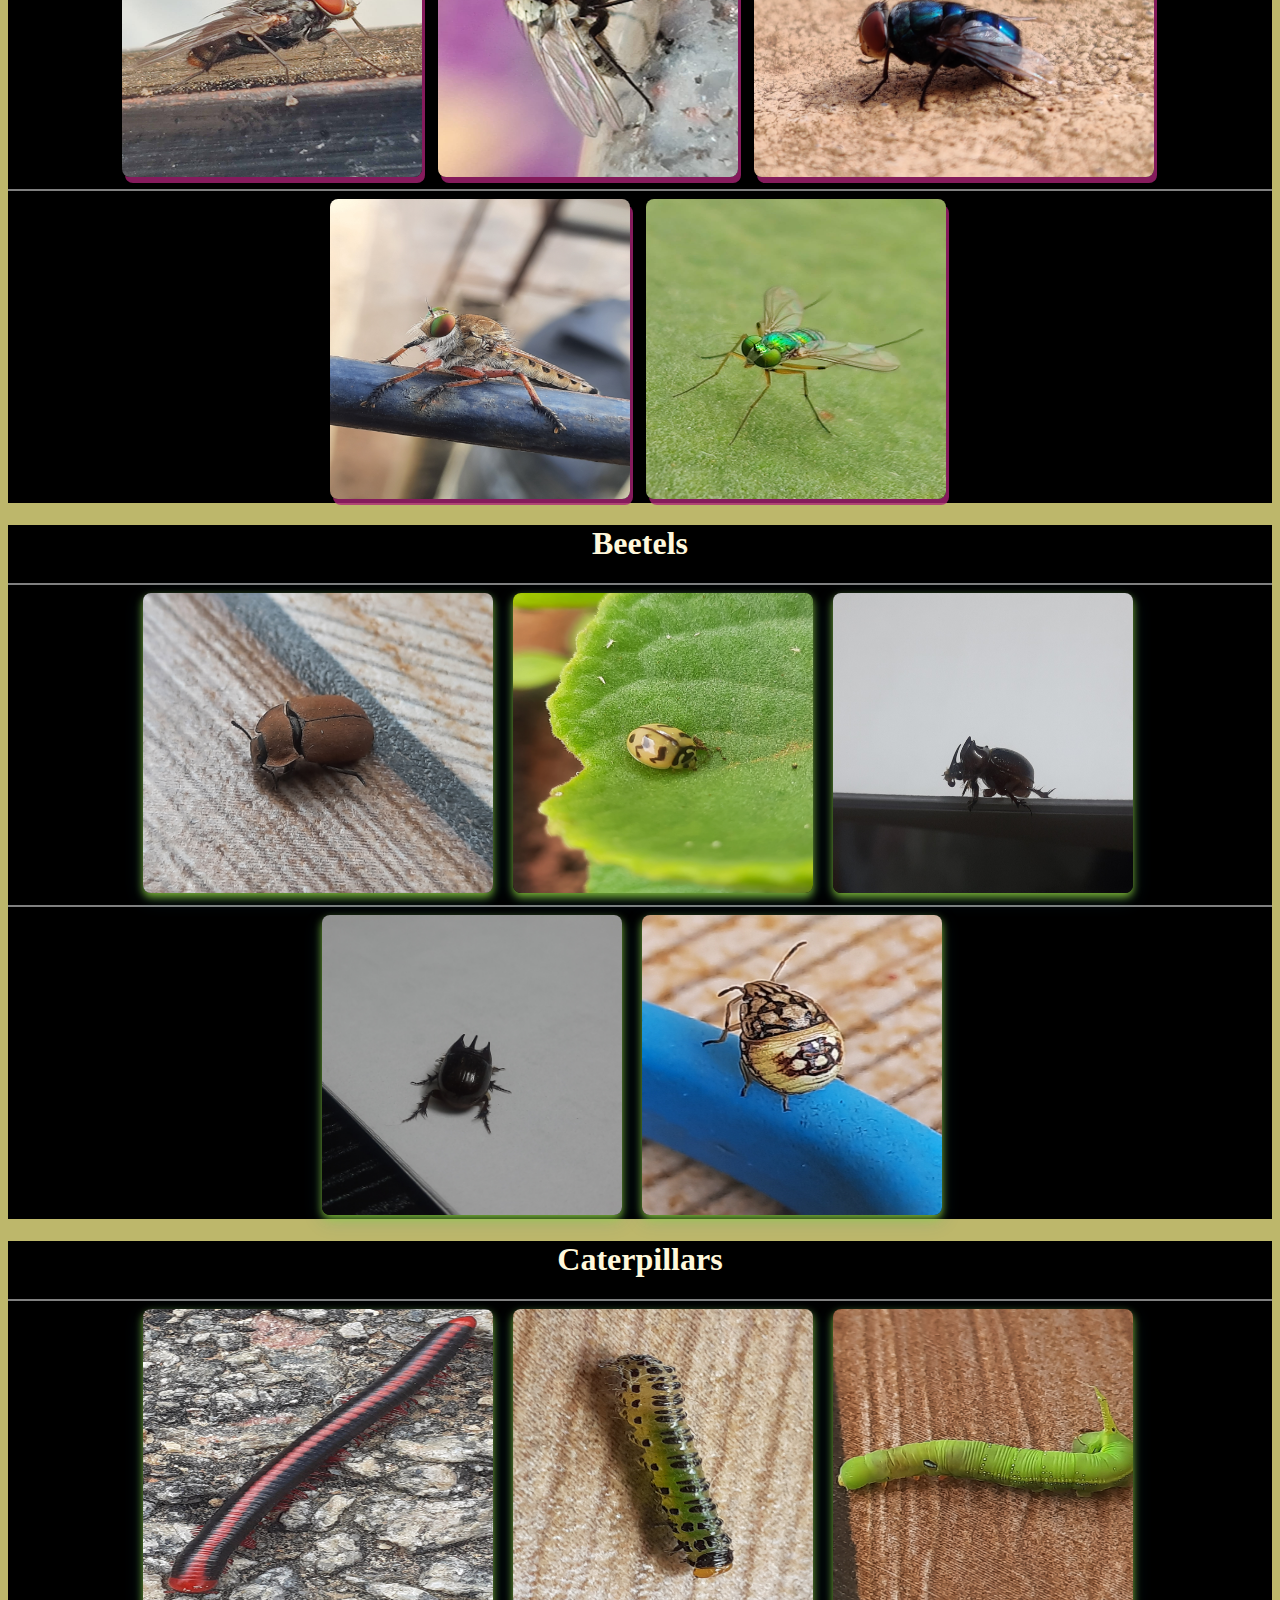
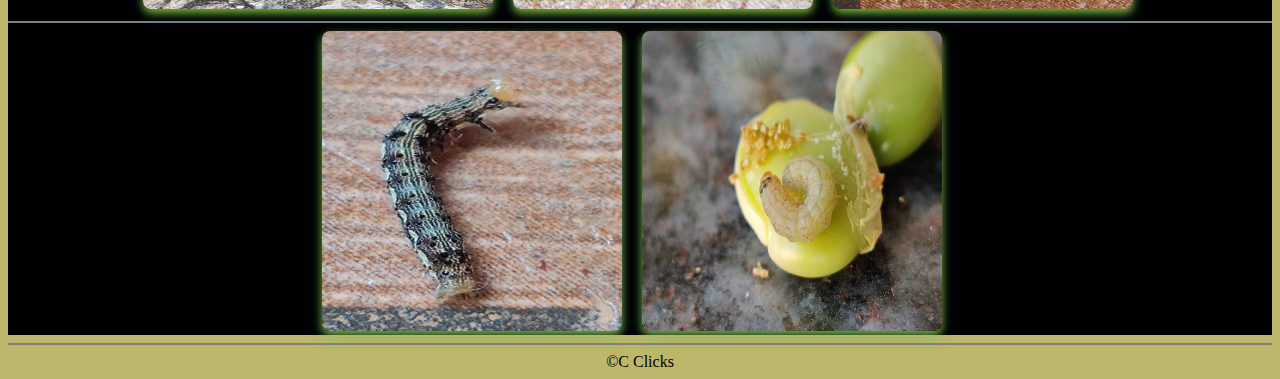
==== commit 86cb24ae: "Update index.html" ====
--- a/index.html
+++ b/index.html
@@ -70,7 +70,7 @@
         <img src=" 20201202_081031.jpg" width="300px" height="300px">&nbsp;
         <hr>
         <img src="20200926_120029.jpg" width="300px" height="300px">&nbsp;&nbsp;&nbsp;&nbsp;
-        <img src="20210201-WA0000.jpg" width="300px" height="300px">&nbsp;&nbsp;&nbsp;&nbsp;
+        <img src="IMG-20210201-WA0000.jpg" width="300px" height="300px">&nbsp;&nbsp;&nbsp;&nbsp;
     </div>
 <hr>
 &copy;C Clicks
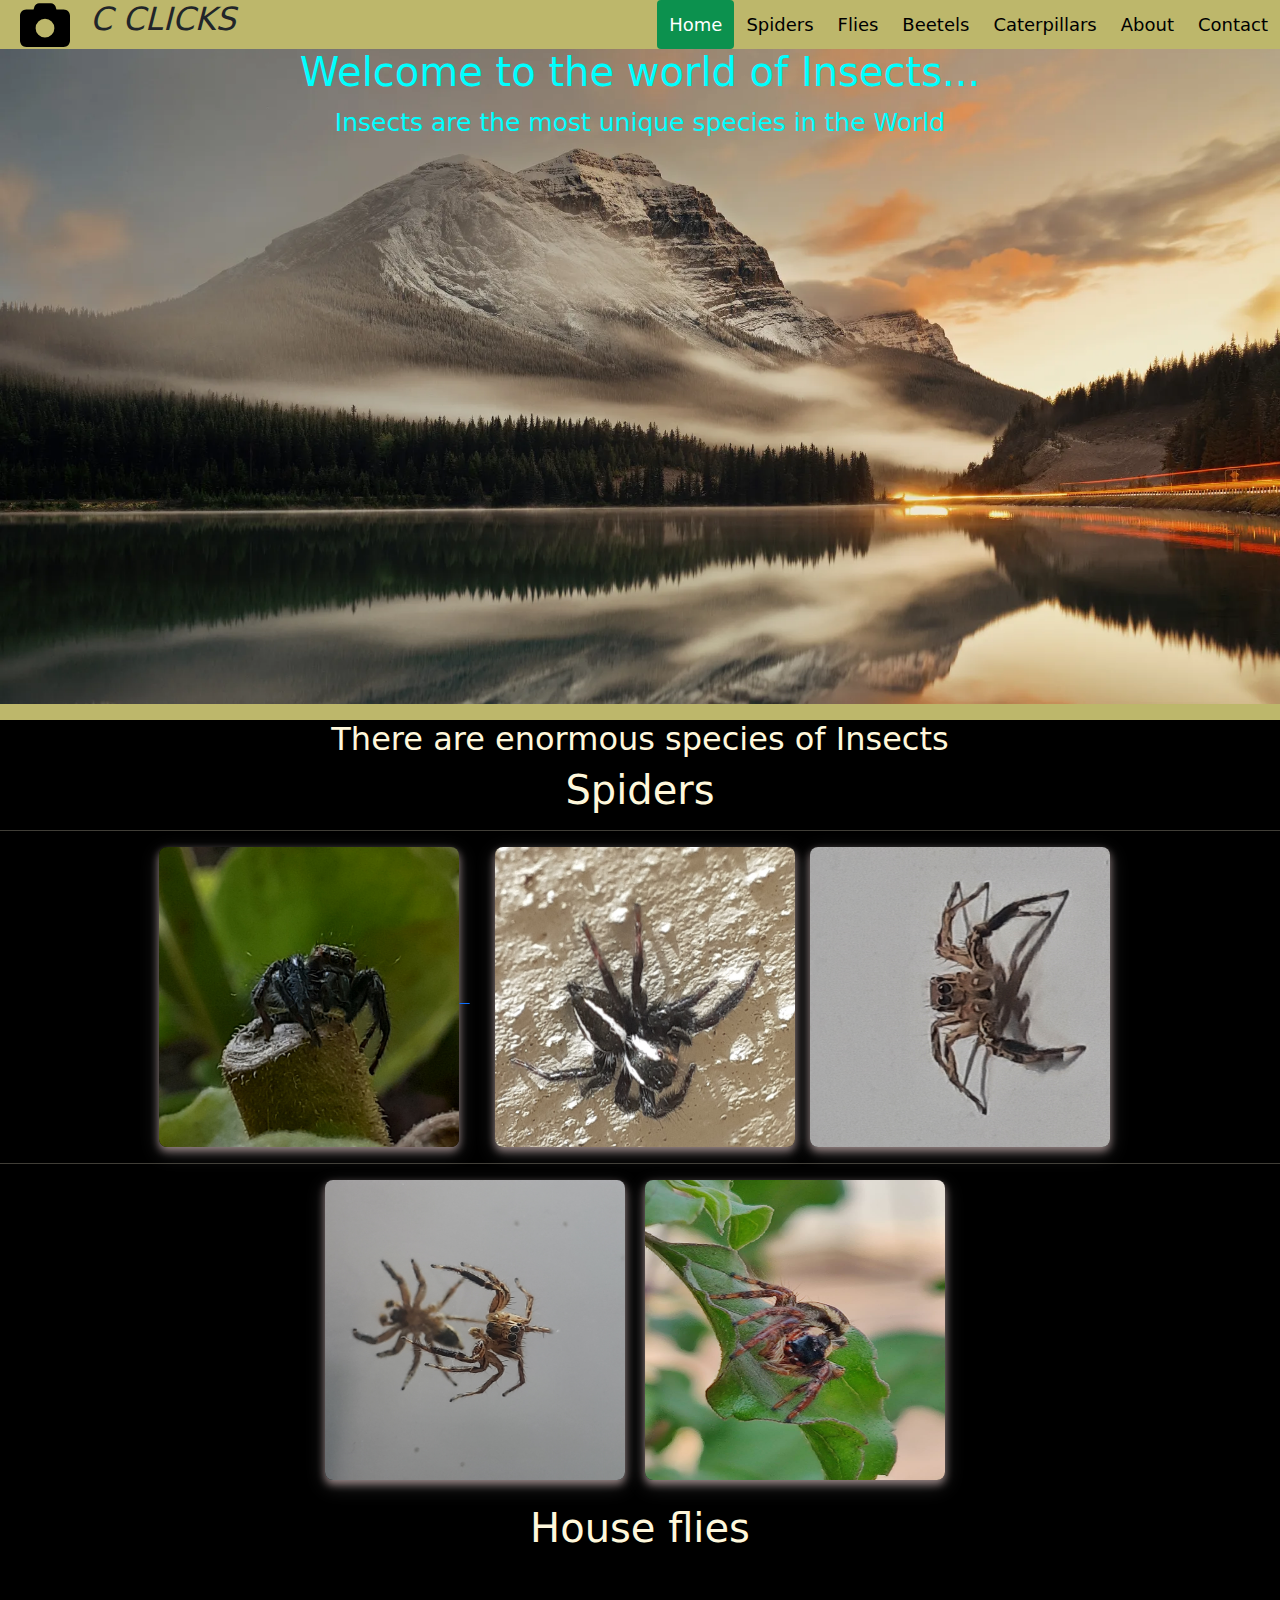
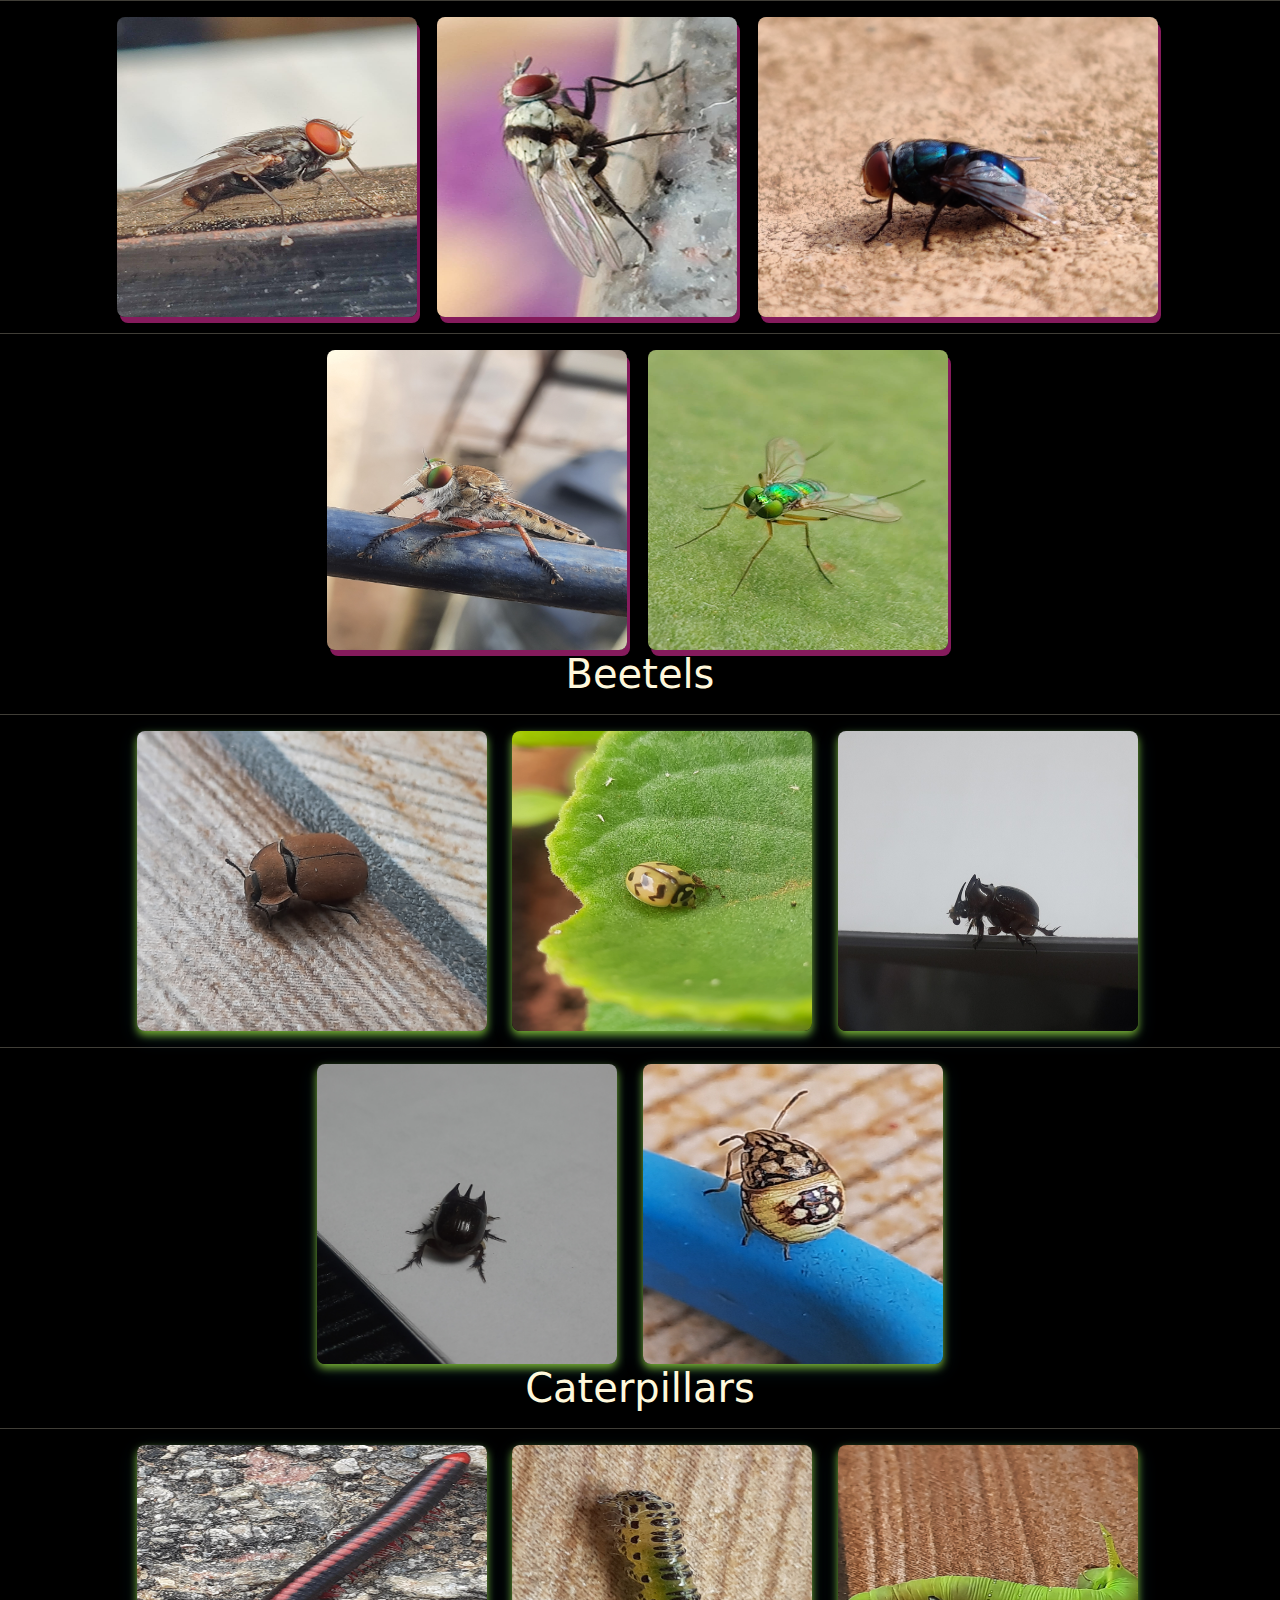
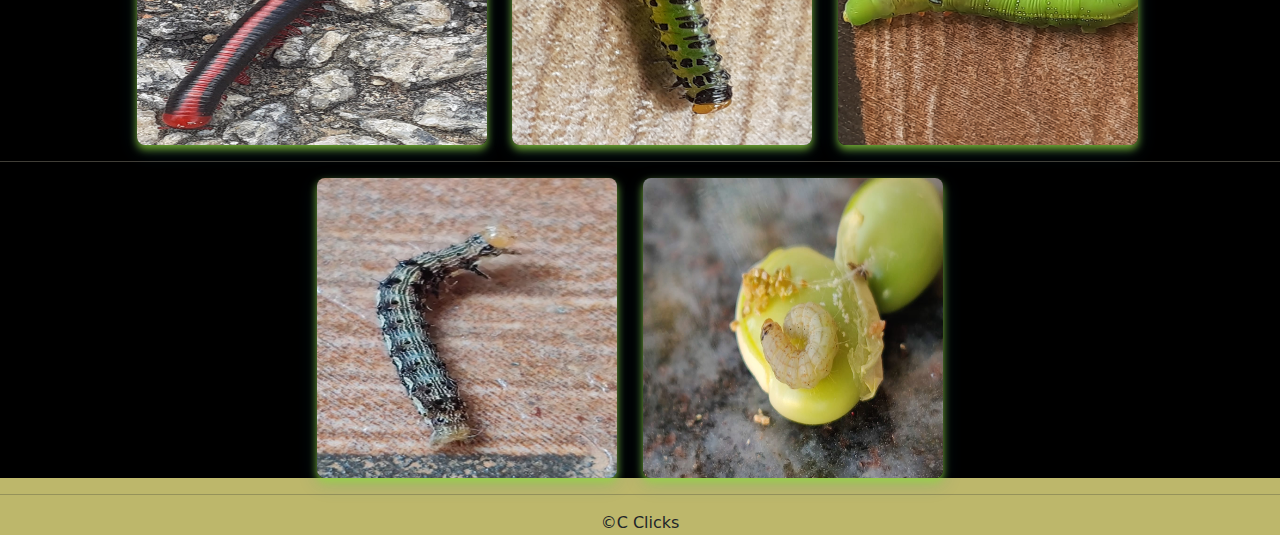
==== commit 46d523c9: "Update index.html" ====
--- a/index.html
+++ b/index.html
@@ -1,9 +1,12 @@
 <html>
-
 <head>
     <title>
         Insectaa
     </title>
+    <meta charset="utf-8">
+    <meta name="viewport" content="width=device-width, initial-scale=1">
+    <link href="https://cdn.jsdelivr.net/npm/bootstrap@5.3.1/dist/css/bootstrap.min.css" rel="stylesheet">
+    <script src="https://cdn.jsdelivr.net/npm/bootstrap@5.3.1/dist/js/bootstrap.bundle.min.js"></script>
      <link rel="stylesheet" type="text/css" href="index.css">
 </head>
 
--- a/index.css
+++ b/index.css
@@ -6,7 +6,10 @@
             animation-name: example;
             animation-duration: 8s;
         }
-
+        .h1{
+            font-family: 'Times New Roman', serif;
+            color:	FFD700;
+        }
         html {
             scroll-behavior: smooth;
         }
